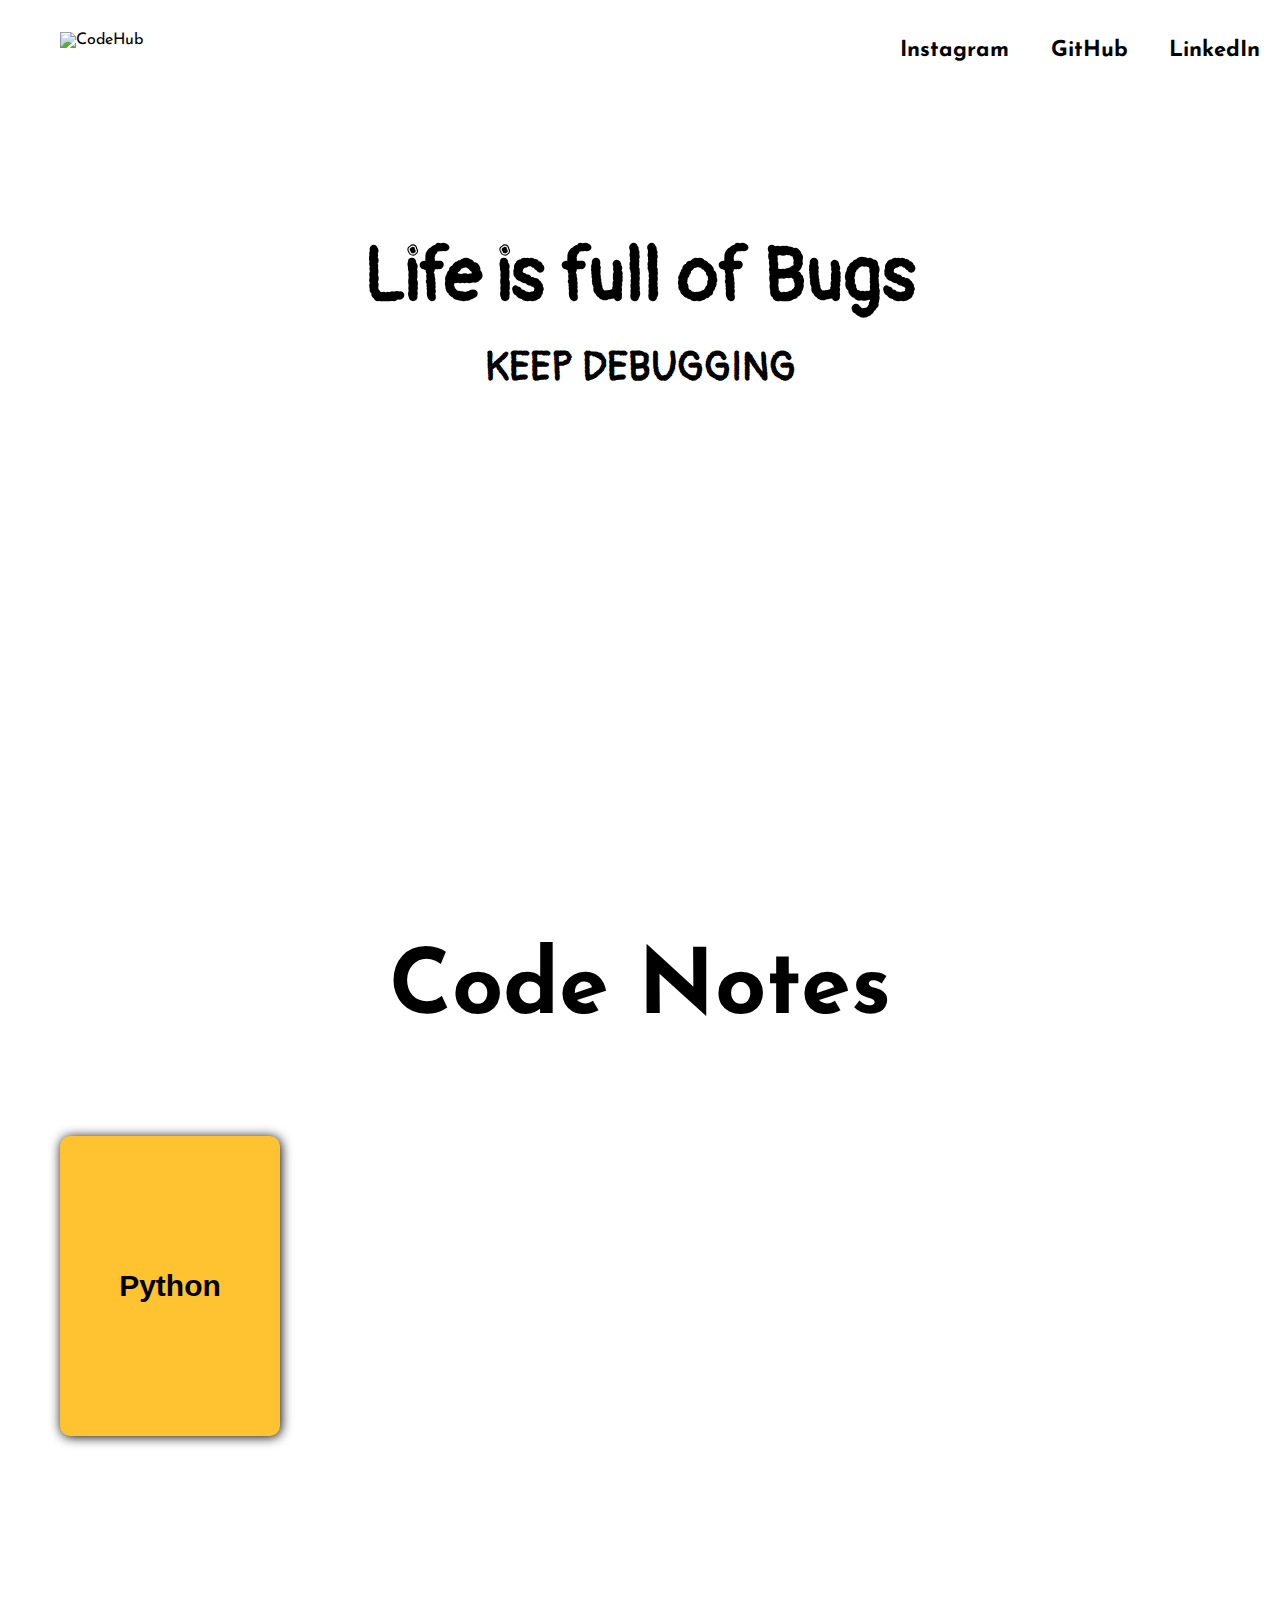
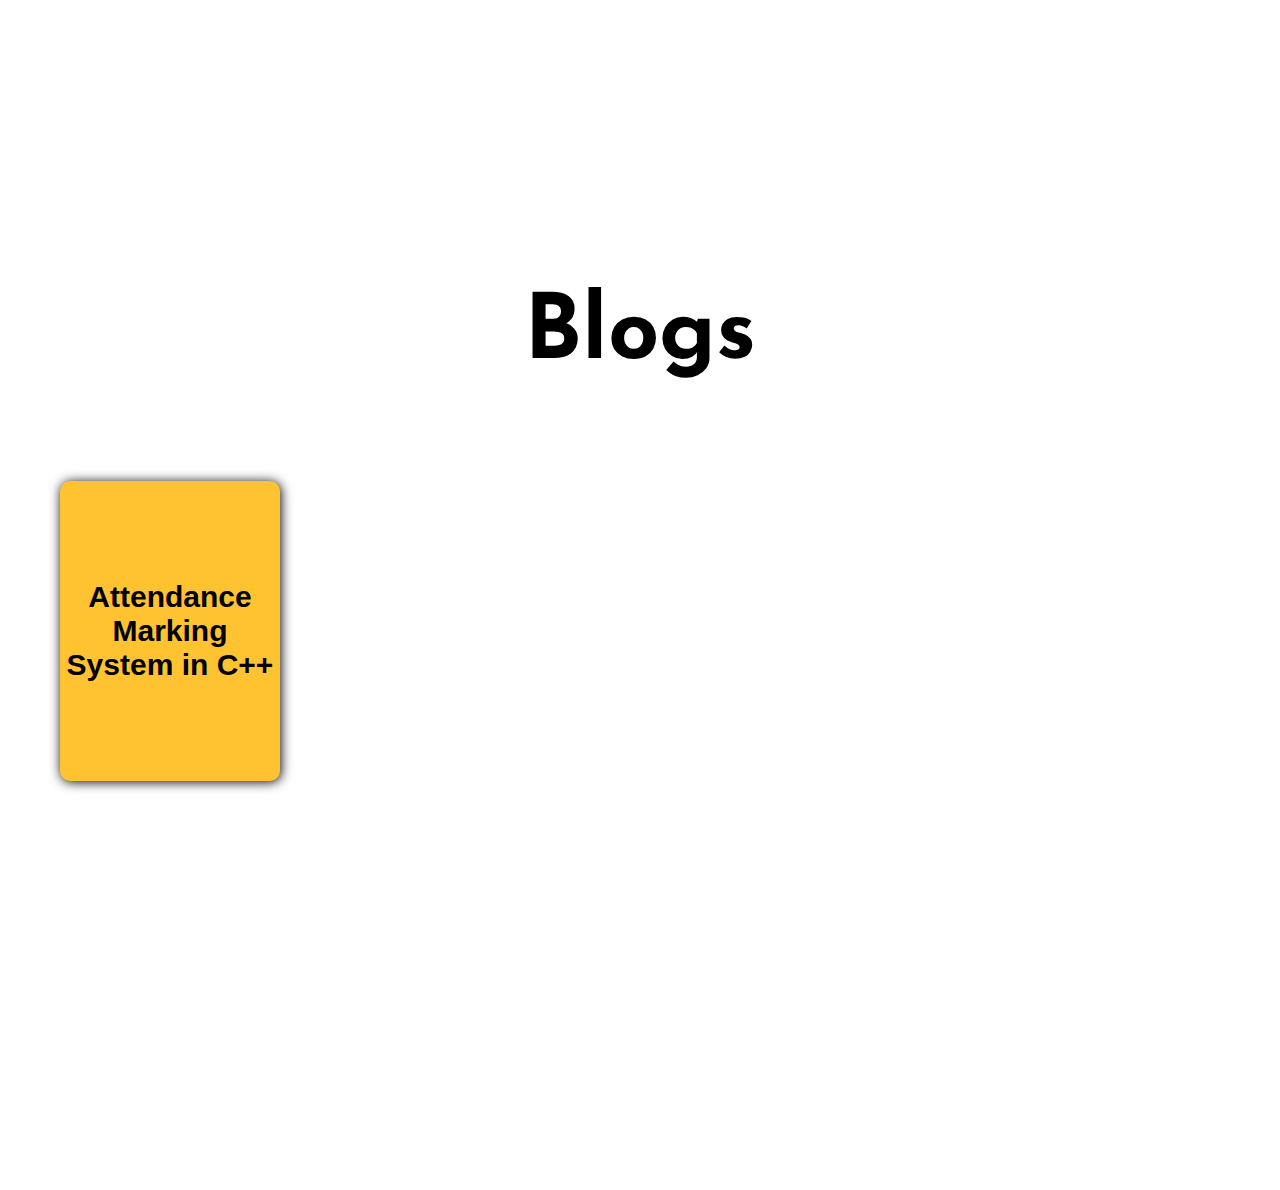
==== index.html @ 97d325f3 "Add files via upload" ====
<!DOCTYPE html>
<html lang="en">

<head>
    <meta charset="UTF-8">
    <meta name="viewport" content="width=device-width, initial-scale=1.0">
    <link rel="preconnect" href="https://fonts.googleapis.com">
    <link rel="preconnect" href="https://fonts.gstatic.com" crossorigin>
    <link href="https://fonts.googleapis.com/css2?family=Josefin+Sans:wght@500&display=swap" rel="stylesheet">
    <link rel="preconnect" href="https://fonts.googleapis.com">
    <link rel="preconnect" href="https://fonts.gstatic.com" crossorigin>
    <link href="https://fonts.googleapis.com/css2?family=Pangolin&display=swap" rel="stylesheet">
    <link rel="stylesheet" href="style.css">
    <title>CodeHub</title>
</head>

<body>
    <header>
        <div class="mainheader">
            <div class="logo">
                <img src="https://blogger.googleusercontent.com/img/b/R29vZ2xl/AVvXsEhnwAlSy9-JUlV4OXQXLPVt4agEx2n1EClx3HOGZJIJipi0oX6iOwIsTotYP7QtV5KnrO7Pg6qmCGH95zp7j4-5gbJUNTJ43BNNJ6tttXECpr_3sEcF9_h5WU2BL8SPnFP2dXFYlkSadB-Pz6EVfK6QwVOmWVlpvPFEPp65pNeU-IxrL9AIcE17whzkyx8K/s1600/logo_final.png" alt="CodeHub">
            </div>
            <nav>
                
                <!-- <button id="b1"><b>Instagram</b></button>
                <button id="b2"><b>GitHub</b></button>
                <button id="b3"><b>LinkedIn</b></button> -->

                <div class="button-wrapper">
                    <button id="b1"><a href="https://www.instagram.com/im_srj07/?next=%2F" target="_blank">Instagram</a></button>
                    <button id="b2"><a href="https://github.com/nawabSRJ" target="_blank">GitHub</a></button>
                    <button id="b3"><a href="https://www.linkedin.com/in/srajan-saxena-a6509a248/" target="_blank">LinkedIn</a></button>
                  </div>
                  
                



            </nav>

        </div>
        <!-- <main>
            <section class="quote">
                <h1>Life is full of Bugs</h1>
            </section>
            
        </main> -->
        <main>
            <section class="quote">
                <h1>Life is full of Bugs</h1>
                <h2>KEEP DEBUGGING</h2> <!-- Add the subheading here -->
            </section>
        </main>
    </header>

   <section class="secondPage">
    <div class="title">
        <h1>Code Notes</h1>
    </div>
   
    <div class="book" onclick="openCardDetails()">
        <p>Coming Soon</p>
        <div class="cover">
            <p id="text0">Python</p>
        </div>
       </div>
   </section>

   <section class="thirdPage">
    <div class="title">
        <h1>Blogs</h1>
    </div>
   
    <div class="book" onclick="openblogDetails()">
        <p>Click to Read</p>
        <div class="cover">
            <p id="text1">Attendance Marking System in C++</p>
        </div>
       </div>
   </section>
   


</body>
<script>
    function openCardDetails() {
        window.open("https://www.google.com/", "_blank");
      }
    function openblogDetails() {
        window.open("deprox.html", "_blank");
      }
      
      
</script>

</html>
---- style.css ----
*{
    margin :0;
    padding:0;
    box-sizing: border-box;
    font-family:'Josefin Sans', sans-serif;

}

header{
    width: 100%;
    height: 100vh;
    background-image: url('https://blogger.googleusercontent.com/img/b/R29vZ2xl/AVvXsEjB2biAkAMXPqrZAqTR3930S2KGRCzgfDee56jVp0f3C-xxtZbVitlTsELXrg-yehmkVfuoSRO4AyZvy8HAvxagrzO7k7CqAqBWys-tw0f7mHc3bZXPONbzU18jCSzMWTx0exP5E75Jb_C2KV51qYuubG6UE30peDRTyUX4jhBPykRcEKVl5myAFc2fEGOP/s320/LastLogo2.png');
    /* LL2 , LL , logo_final */
    background-repeat: no-repeat;
    background-size: 100% 100%;
}

.mainheader nav{
    width: 400px;
    display: flex;
    justify-content :space-between;
    align-items: center;
    /* padding-right: 300px; */
    
}
/*
.mainheader nav button{
    text-transform :capitalize;
    font-size: 22px;
    font-weight: bold;
    padding: 10px 20px;
    text-align: center;
    display: flex;
    justify-content: space-between;
    /* font-size: medium; 
    font-family: Arial, Helvetica, sans-serif;
    border:none;
    color: black;
    cursor: pointer;            
    /* background-color: #ff9900; 
    background-color: white;
    
    border-radius: 10px;
} 

  
.mainheader nav button:hover{
    color:#ff9900;
    background-color: black;
}
*/

.mainheader nav .button-wrapper {
    width: 400px;
    display: flex;
    justify-content: space-between;
    align-items: center;
  }
  
  .mainheader nav .button-wrapper button {
    text-transform: capitalize;
    font-size: 22px;
    font-weight: bold;
    padding: 10px 20px;
    text-align: center;
    display: flex;
    justify-content: space-between;
    font-family: Arial, Helvetica, sans-serif;
    border: none;
    color: black;
    cursor: pointer;
    background-color: white;
    border-radius: 10px;
  }
  
  .mainheader nav .button-wrapper button:hover {
    color: #ff9900;
    background-color: black;
  }
  
  .mainheader nav .button-wrapper button a {
    text-decoration: none;
    color: inherit;
  }
  
/* *------------------------------------------------------*/

.mainheader{
    width: 100%;
    height: 100px;
    display: flex;
    justify-content: space-between ;
    align-items: center;
}

.mainheader .logo img{
    width: 240px;
    height: 85px;
    padding-bottom: 20px;
    padding-left: 60px;
}
/* 

main{
    width: 100%;
    display: flex;
    justify-content: space-between ;
    align-items: center;
}

main section{
    display: flex;
    justify-content: space-between;
    padding-left: 415px;
} */
/* 
main .quote{
    padding-left: 450px; 
    display: flex;
     text-align: center;  
}

.quote h1{
    margin-top: 100px;
    font-size: 75px;
    font-family: 'Pangolin', cursive;
    font-weight: 900;
    font-variant: small-caps;
}
*/
main section {
    display: flex;
    flex-direction: column; /* Change to a vertical layout */
    align-items: center; /* Center align the content horizontally */
  }
  
  .quote h1 {
    margin-top: 130px; /* Remove the top margin from the heading */
    font-size: 75px;
    font-family: 'Pangolin';
    margin-bottom: 20px; /* Add some spacing between the heading and subheading */
    font-weight: 900;
    /* font-variant: small-caps; */
  }
  
  .quote h2 {
    font-size: 40px; /* Adjust the font size of the subheading as per your preference */
    font-family: 'Pangolin';
  }
  

/* *---------------------------SECOND PAGE--------------------------------------- */

.secondPage{
    width: 100%;
    height: 100vh;
    background-color: white;
}

.title{
    margin-top: 45px;
    margin-bottom: 15px;
    font-size: 45px;
    text-align: center;
    font-family: 'Times New Roman', Times, serif;
}

.book {
    margin-top: 100px;
    margin-left: 60px;
    position: relative;
    border-radius: 10px;
    width: 220px;
    height: 300px;
    background-color: whitesmoke;
    /* -webkit-box-shadow: 1px 1px 12px #000; */
    /* box-shadow: 1px 1px 12px #000; */
    -webkit-transform: preserve-3d;
    -ms-transform: preserve-3d;
    transform: preserve-3d;
    -webkit-perspective: 2000px;
    perspective: 2000px;
    display: -webkit-box;
    display: -ms-flexbox;
    display: flex;
    -webkit-box-align: center;
    -ms-flex-align: center;
    align-items: center;
    -webkit-box-pack: center;
    -ms-flex-pack: center;
    justify-content: center;
    color: #000;
  }
  
  .cover {
    top: 0;
    position: absolute;
    background-color: #FFC331;
    width: 100%;
    height: 100%;
    border-radius: 10px;
    cursor: pointer;
    -webkit-transition: all 0.5s;
    transition: all 0.9s;
    -webkit-transform-origin: 0;
    -ms-transform-origin: 0;
    transform-origin: 0;
    -webkit-box-shadow: 1px 1px 12px #000;
    box-shadow: 1px 1px 12px #000;
    display: -webkit-box;
    display: -ms-flexbox;
    display: flex;
    -webkit-box-align: center;
    -ms-flex-align: center;
    align-items: center;
    -webkit-box-pack: center;
    -ms-flex-pack: center;
    justify-content: center;
  }
  
  .book:hover .cover {
    -webkit-transition: all 0.5s;
    transition: all 0.5s;
    -webkit-transform: rotatey(-80deg);
    -ms-transform: rotatey(-80deg);
    transform: rotatey(-80deg);
  }
  
  p {
    font-size: 20px;
    font-weight: bolder;
  }

.thirdPage{
    width: 100%;
    height: 100vh;
    background-color: white;
}


#text0{
  text-align: center;
  font-family :'Franklin Gothic Medium', 'Arial Narrow', Arial, sans-serif;
  font-size: 30px;
}

#text1{
  text-align: center;
  font-family :'Franklin Gothic Medium', 'Arial Narrow', Arial, sans-serif;
  font-size: 30px;
}
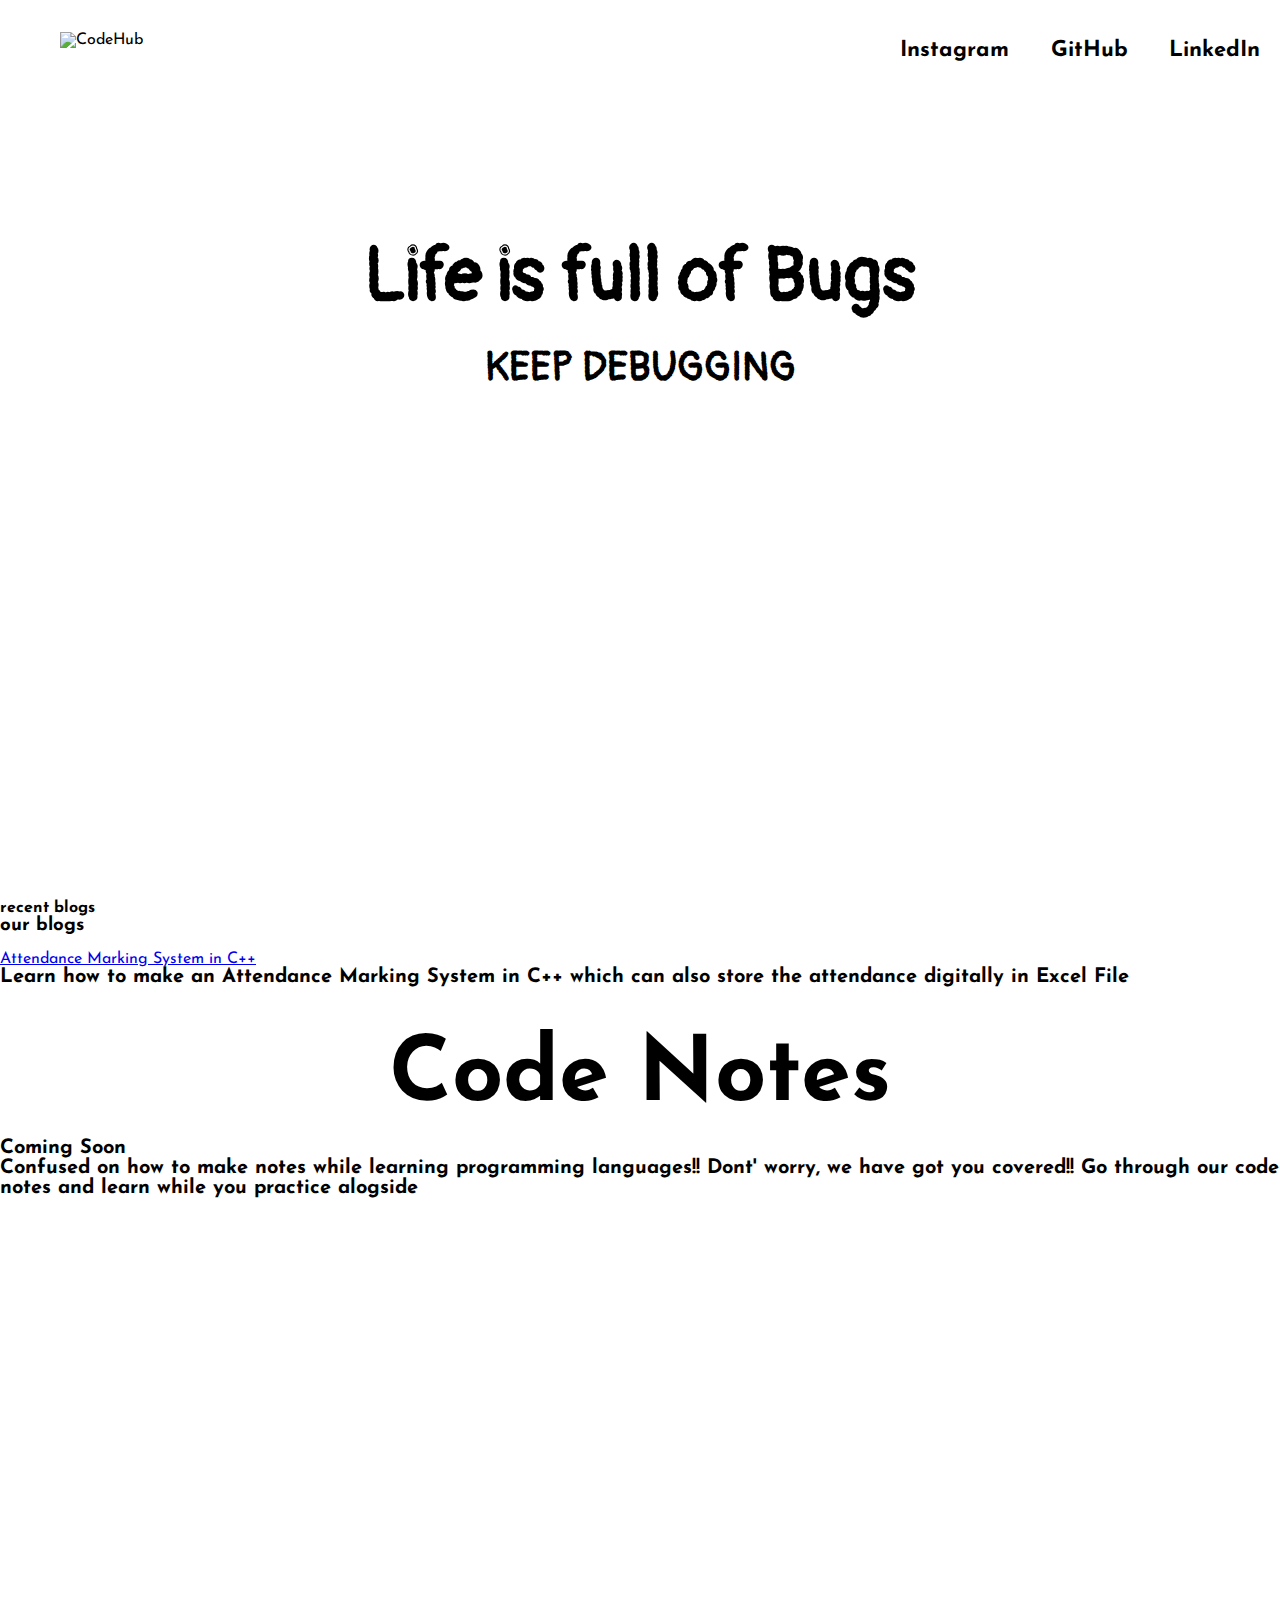
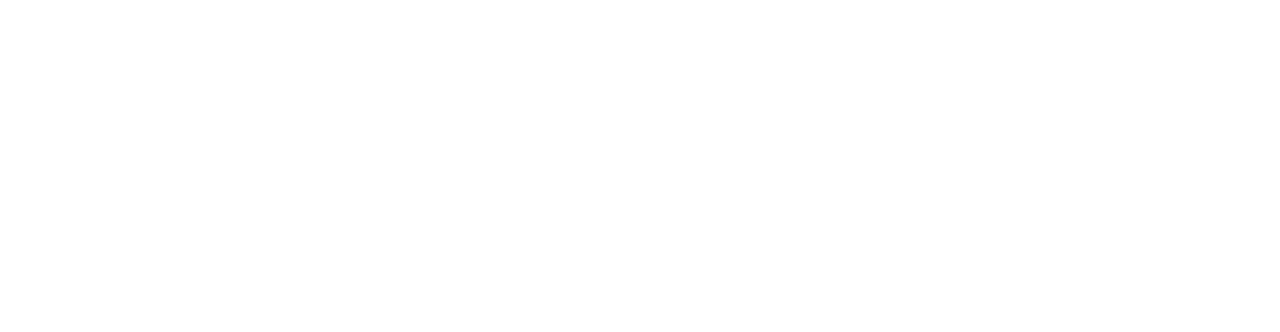
==== commit b580a8a6: "index.html" ====
--- a/index.html
+++ b/index.html
@@ -11,6 +11,9 @@
     <link rel="preconnect" href="https://fonts.gstatic.com" crossorigin>
     <link href="https://fonts.googleapis.com/css2?family=Pangolin&display=swap" rel="stylesheet">
     <link rel="stylesheet" href="style.css">
+    <link rel="preconnect" href="https://fonts.googleapis.com">
+    <link rel="preconnect" href="https://fonts.gstatic.com" crossorigin>
+    <link href="https://fonts.googleapis.com/css2?family=Pangolin&family=Poppins&display=swap" rel="stylesheet">
     <title>CodeHub</title>
 </head>
 
@@ -53,31 +56,64 @@
         </main>
     </header>
 
-   <section class="secondPage">
+        <!-- *New HTML Script for card -->
+        <section id="blog">
+        
+            <div class="blog-heading">
+                <strong>recent blogs</strong>
+                <h3>our blogs </h3>
+            </div>
+
+            <div class="blog-box-container">    <!-- *Containing all boxes-->
+
+                <!-- *Box 1 -->
+                <div class="blog-box" onclick="openblogDetails()">          <!--* info of 1st blog-->
+                    <a href="deprox.html" target="_blank">
+
+                    <div class="blog-box-img">  <!-- *blog image-->
+                        <img src="blog1_cover.png" alt="">
+                        <a href="#" class="blog-img-link"></a>
+                    </div>  <!--*box img div closed-->
+                        <!-- <i></i> -->
+                        <div class="blog-box-text">     <!-- * blog text-->
+                            <!-- <strong>DE-PROX</strong> -->
+                            <a href="deprox.html" target="_blank">Attendance Marking System in C++</a>
+                            <p>Learn how to make an Attendance Marking System in C++ which can also store the attendance digitally in Excel File</p>
+                        </div>
+                    
+                </div></a>             
+            </div>
+   
+
+    </section>
+
+
+
+       </section>
+ 
+ 
+    <section class="secondPage">
     <div class="title">
         <h1>Code Notes</h1>
     </div>
    
-    <div class="book" onclick="openCardDetails()">
+    <!-- <div class="book" onclick="openCardDetails()">
         <p>Coming Soon</p>
         <div class="cover">
             <p id="text0">Python</p>
         </div>
-       </div>
+       </div> -->
+       <div class="card">
+ 
+        <div class="card__content">
+          <p class="card__title">Coming Soon  
+          </p><p class="card__description">Confused on how to make notes while learning programming languages!! Dont' worry, we have got you covered!! Go through our code notes and learn while you practice alogside</p>
+        </div>
+      </div>
+
    </section>
 
-   <section class="thirdPage">
-    <div class="title">
-        <h1>Blogs</h1>
-    </div>
-   
-    <div class="book" onclick="openblogDetails()">
-        <p>Click to Read</p>
-        <div class="cover">
-            <p id="text1">Attendance Marking System in C++</p>
-        </div>
-       </div>
-   </section>
+  
    
 
 
@@ -93,4 +129,4 @@
       
 </script>
 
-</html>+</html>
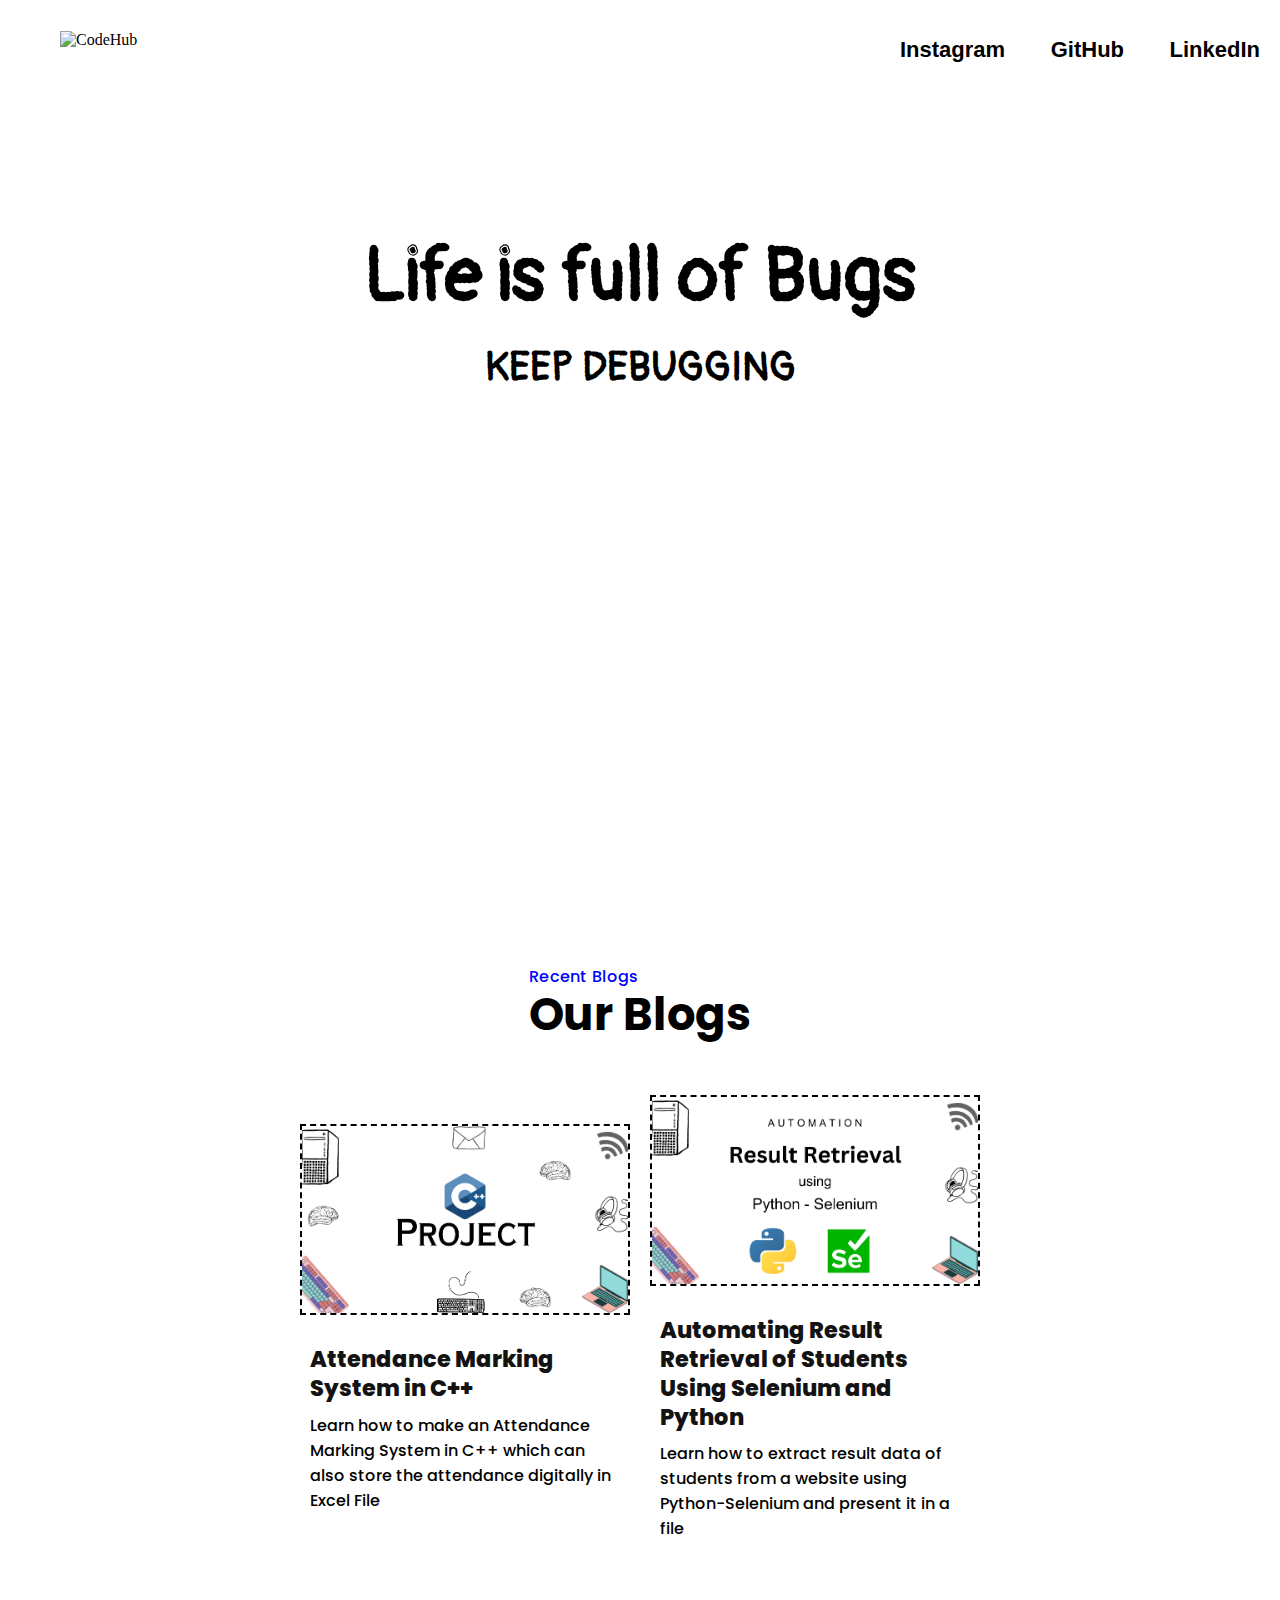
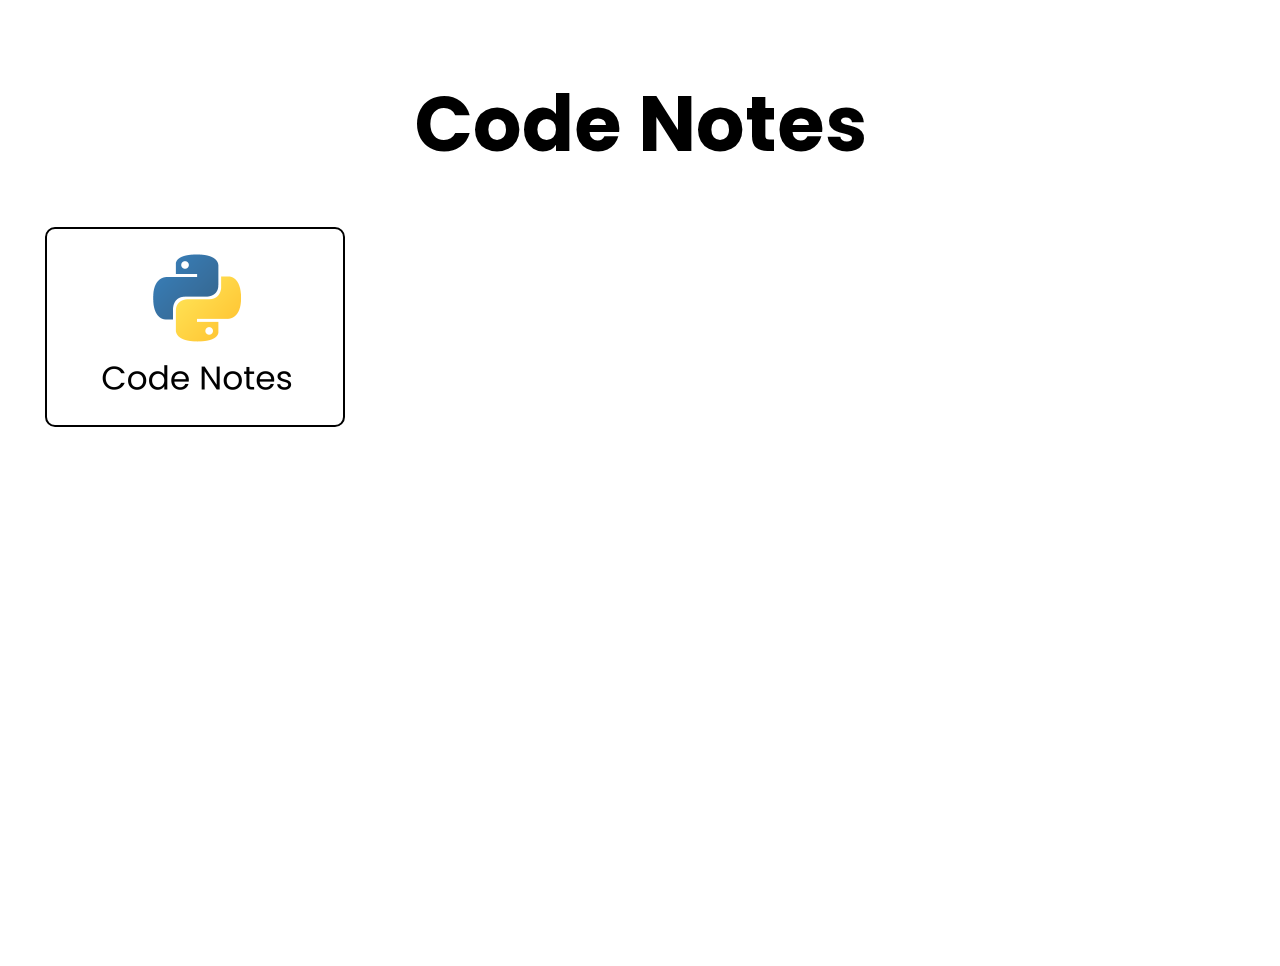
==== commit a4f98b9f: "Add files via upload" ====
--- a/index.html
+++ b/index.html
@@ -81,6 +81,22 @@
                             <p>Learn how to make an Attendance Marking System in C++ which can also store the attendance digitally in Excel File</p>
                         </div>
                     
+                </div></a>       
+                      <!-- *Box 2 -->
+                <div class="blog-box" >          <!--* info of 1st blog-->
+                    <a href="resultAtm.html" target="_blank">
+
+                    <div class="blog-box-img">  <!-- *blog image-->
+                        <img src="blog2_cover.png" alt="">
+                        <a href="#" class="blog-img-link"></a>
+                    </div>  <!--*box img div closed-->
+                        <!-- <i></i> -->
+                        <div class="blog-box-text">     <!-- * blog text-->
+                            <!-- <strong>DE-PROX</strong> -->
+                            <a href="resultAtm.html" target="_blank">Automating Result Retrieval of Students Using Selenium and Python</a>
+                            <p>Learn how to extract result data of students from a website using Python-Selenium and present it in a file</p>
+                        </div>
+                    
                 </div></a>             
             </div>
    
@@ -129,4 +145,4 @@
       
 </script>
 
-</html>
+</html>--- a/style.css
+++ b/style.css
@@ -2,7 +2,7 @@
     margin :0;
     padding:0;
     box-sizing: border-box;
-    font-family:'Josefin Sans', sans-serif;
+
 
 }
 
@@ -160,12 +160,12 @@
 .title{
     margin-top: 45px;
     margin-bottom: 15px;
-    font-size: 45px;
+    font-size: 2.4rem;
     text-align: center;
-    font-family: 'Times New Roman', Times, serif;
-}
-
-.book {
+    font-family : 'Poppins', sans-serif;
+}
+
+/* .book {
     margin-top: 100px;
     margin-left: 60px;
     position: relative;
@@ -174,7 +174,7 @@
     height: 300px;
     background-color: whitesmoke;
     /* -webkit-box-shadow: 1px 1px 12px #000; */
-    /* box-shadow: 1px 1px 12px #000; */
+    /* box-shadow: 1px 1px 12px #000; 
     -webkit-transform: preserve-3d;
     -ms-transform: preserve-3d;
     transform: preserve-3d;
@@ -229,13 +229,211 @@
   p {
     font-size: 20px;
     font-weight: bolder;
-  }
+  } */
+
+/* *--------------------------New Box Script------------------------- */
+
+.card {
+  position: relative;
+  margin-top: 45px;
+  margin-left: 45px;
+  border: 2px solid black;
+  width: 300px;
+  height: 200px;
+/*  background: linear-gradient(-45deg, #f89b29 0%, #ff0f7b 100% ); */
+background-image: url(CN1_cover.png);
+  border-radius: 10px;
+  display: flex;
+  align-items: center;
+  justify-content: center;
+  overflow: hidden;
+  transition: all 0.6s cubic-bezier(0.23, 1, 0.320, 1);
+}
+
+.card svg {
+  width: 48px;
+  fill: #333;
+  transition: all 0.6s cubic-bezier(0.23, 1, 0.320, 1);
+}
+
+.card:hover {
+  transform: rotate(-5deg) scale(1.1);
+  box-shadow: 0 10px 20px rgba(0, 0, 0, 0.2);
+}
+
+.card__content {
+  position: absolute;
+  top: 50%;
+  left: 50%;
+  transform: translate(-50%, -50%) rotate(-45deg);
+  width: 100%;
+  height: 100%;
+  padding: 20px;
+  box-sizing: border-box;
+  background-color: #fff;
+  opacity: 0;
+  transition: all 0.6s cubic-bezier(0.23, 1, 0.320, 1);
+}
+
+.card:hover .card__content {
+  transform: translate(-50%, -50%) rotate(0deg);
+  opacity: 1;
+}
+
+.card__title {
+  margin: 0;
+  font-size: 24px;
+  color: #333;
+  font-weight: 700;
+  font-family: 'poppins';
+}
+
+.card__description {
+  margin: 10px 0 0;
+  font-size: 14px;
+  font-family: 'poppins';
+  color: #777;
+  line-height: 1.4;
+}
+
+.card:hover svg {
+  scale: 0;
+  transform: rotate(-45deg);
+}
+
+/* *------------------------------------------------------------------------------ */
+
+
+
+
+
+
+
 
 .thirdPage{
     width: 100%;
     height: 100vh;
     background-color: white;
-}
+    /* script added : */
+ 
+}
+
+/* *------------------------------Complete Box Css-----------------------  */
+
+a{
+  text-decoration: none;
+}
+ul{
+  list-style: none;
+}
+
+#blog{
+  display: flex;
+  flex-direction: column;
+  justify-content: center;
+  align-items: center;
+  padding: 50px 0px;
+  /* background-color: whitesmoke; */
+  background-color: white;
+}
+
+.blog-heading{
+  font-size: 2.4rem;
+  font-family : 'Poppins', sans-serif;
+  text-transform: capitalize;
+  font-weight: 800;
+  color:black;
+  align-items :stretch;
+  line-height: 2.4rem;
+  justify-content: space-between;
+}
+
+.blog-heading strong{
+  color : blue;
+  font-weight: 500;
+  font-size: 1rem;
+  letter-spacing: 0.3px;
+}
+
+.blog-box-container{
+  display: flex;
+  justify-content: center;
+  align-items: center;
+  margin-top: 50px;
+}
+
+.blog-box{
+  max-width: 350px;
+  width: 100%;
+  height : 100%;
+  display: flex;
+  padding: 10px;
+  flex-direction: column;
+  transition: all ease 0.7s;
+}
+.blog-box:hover{
+  background-color: white;
+  box-shadow:16px 20px 50px black;
+}
+
+.blog-box-img{
+  width: 100%;
+  height : 100%;
+  /* max-width: 300px;  sets a limit to width , but here it was disturbing the img                                          */     
+  overflow: hidden;
+  display: flex;
+  position: relative;
+  border: 2.5px dashed black;
+}
+
+.blog-box-img img{
+  width: 100%;
+  height: 100%;
+  object-fit: cover;
+  object-position: center;
+     
+}
+
+.blog-img-link{
+  position: absolute;
+  left: 50%;
+  top:50%;
+  transform: translate(-50% , -50%);
+  width: 50px;
+  height : 50px;
+  border-radius: 50%;
+  display: none;
+  justify-content: center;
+  align-items: center;
+  background-color: white;
+  color : black;
+  box-shadow: 2px 2px 30px rgb(20,97,212,0.12);
+}
+
+.blog-box-text{
+  display: flex;
+  flex-direction: column;
+  padding: 30px 10px 20px 10px;
+  font-family : 'Poppins', sans-serif;
+}
+
+.blog-box-text p{
+  color:black;
+  font-weight: 500;
+  font-size : 1.0rem;
+  overflow: hidden;
+}
+
+.blog-box-text a{
+  color : rgb(20, 19, 19);
+  font-size: 1.4rem;
+  font-weight: 800;
+  line-height: 1.8rem;
+  margin:0px 0px 10px 0px;
+}
+
+
+/* *----------------------------------------------------------------------- */
 
 
 #text0{
@@ -248,4 +446,4 @@
   text-align: center;
   font-family :'Franklin Gothic Medium', 'Arial Narrow', Arial, sans-serif;
   font-size: 30px;
-}+}
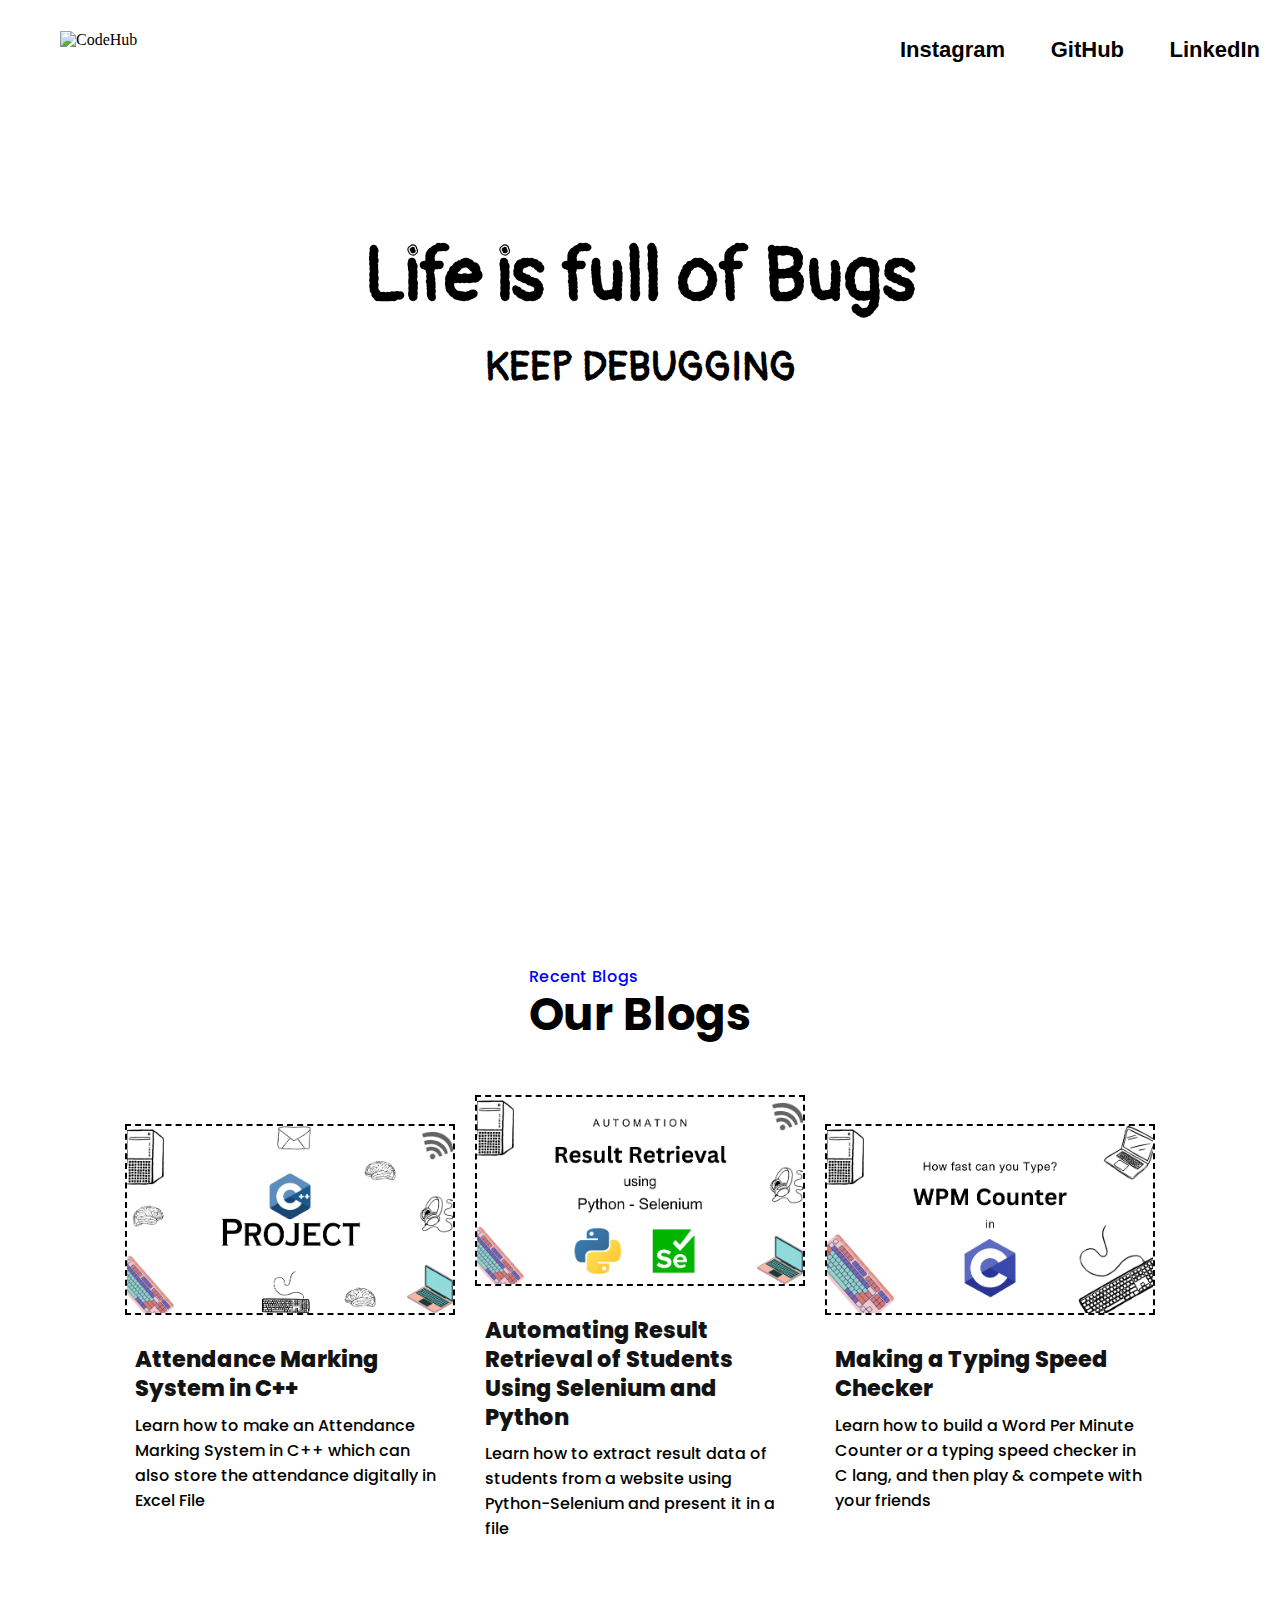
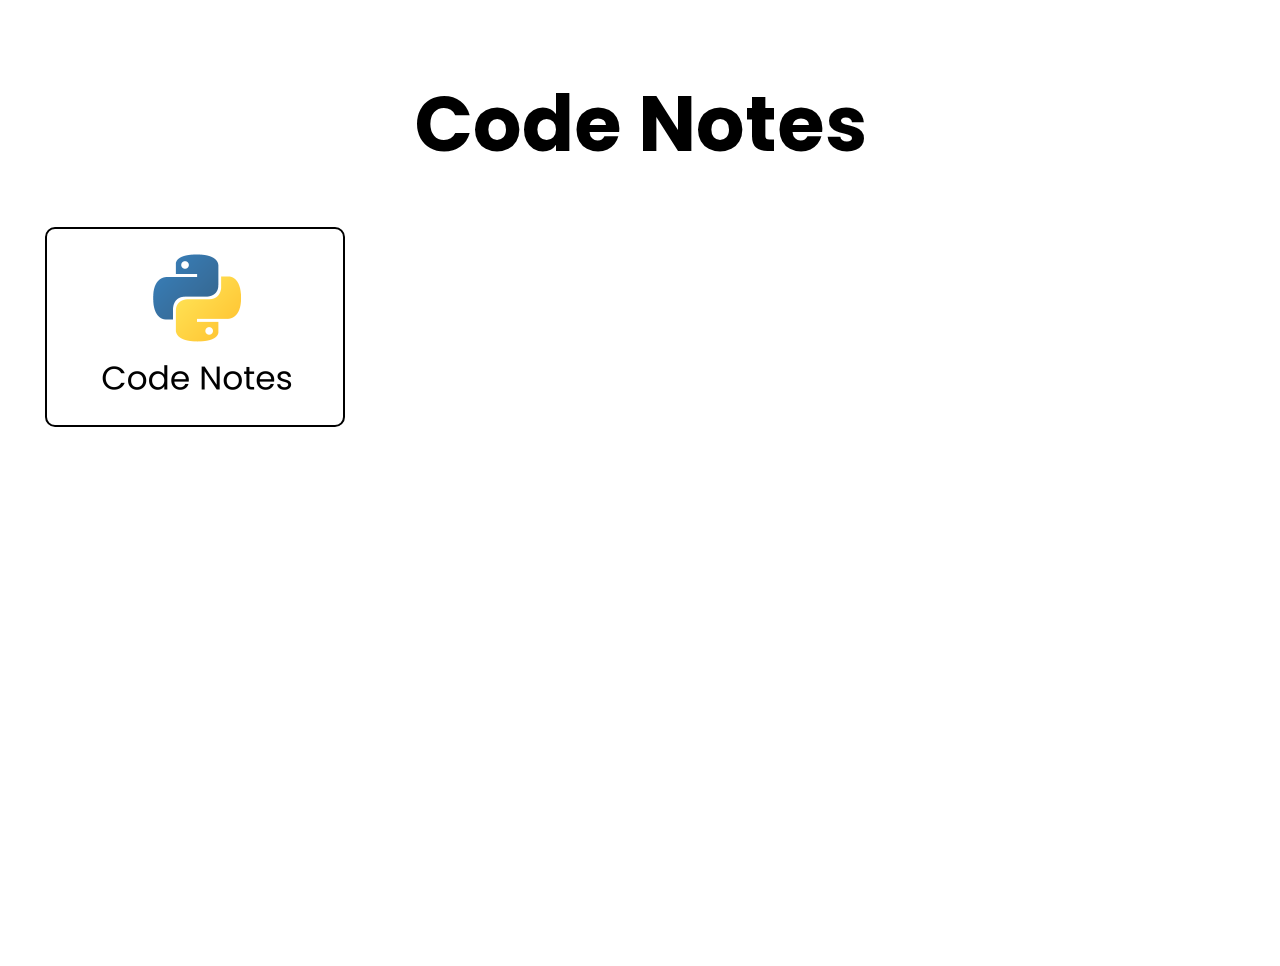
==== commit 03f1361d: "Add files via upload" ====
--- a/index.html
+++ b/index.html
@@ -97,7 +97,23 @@
                             <p>Learn how to extract result data of students from a website using Python-Selenium and present it in a file</p>
                         </div>
                     
-                </div></a>             
+                </div></a>
+                 <!-- *Box 3 -->
+                <div class="blog-box" >          <!--* info of 1st blog-->
+                    <a href="wpmCounter.html" target="_blank">
+
+                    <div class="blog-box-img">  <!-- *blog image-->
+                        <img src="blog3_cover.png" alt="">
+                        <a href="#" class="blog-img-link"></a>
+                    </div>  <!--*box img div closed-->
+                        <!-- <i></i> -->
+                        <div class="blog-box-text">     <!-- * blog text-->
+                            <!-- <strong>DE-PROX</strong> -->
+                            <a href="wpmCounter.html" target="_blank">Making a Typing Speed Checker</a>
+                            <p>Learn how to build a Word Per Minute Counter or a typing speed checker in C lang, and then play & compete with your friends </p>
+                        </div>
+                    
+                </div></a>  
             </div>
    
 
--- a/style.css
+++ b/style.css
@@ -253,7 +253,7 @@
 .card svg {
   width: 48px;
   fill: #333;
-  transition: all 0.6s cubic-bezier(0.23, 1, 0.320, 1);
+  transition: all 0.1s cubic-bezier(0.23, 1, 0.320, 1);
 }
 
 .card:hover {
@@ -446,4 +446,4 @@
   text-align: center;
   font-family :'Franklin Gothic Medium', 'Arial Narrow', Arial, sans-serif;
   font-size: 30px;
-}
+}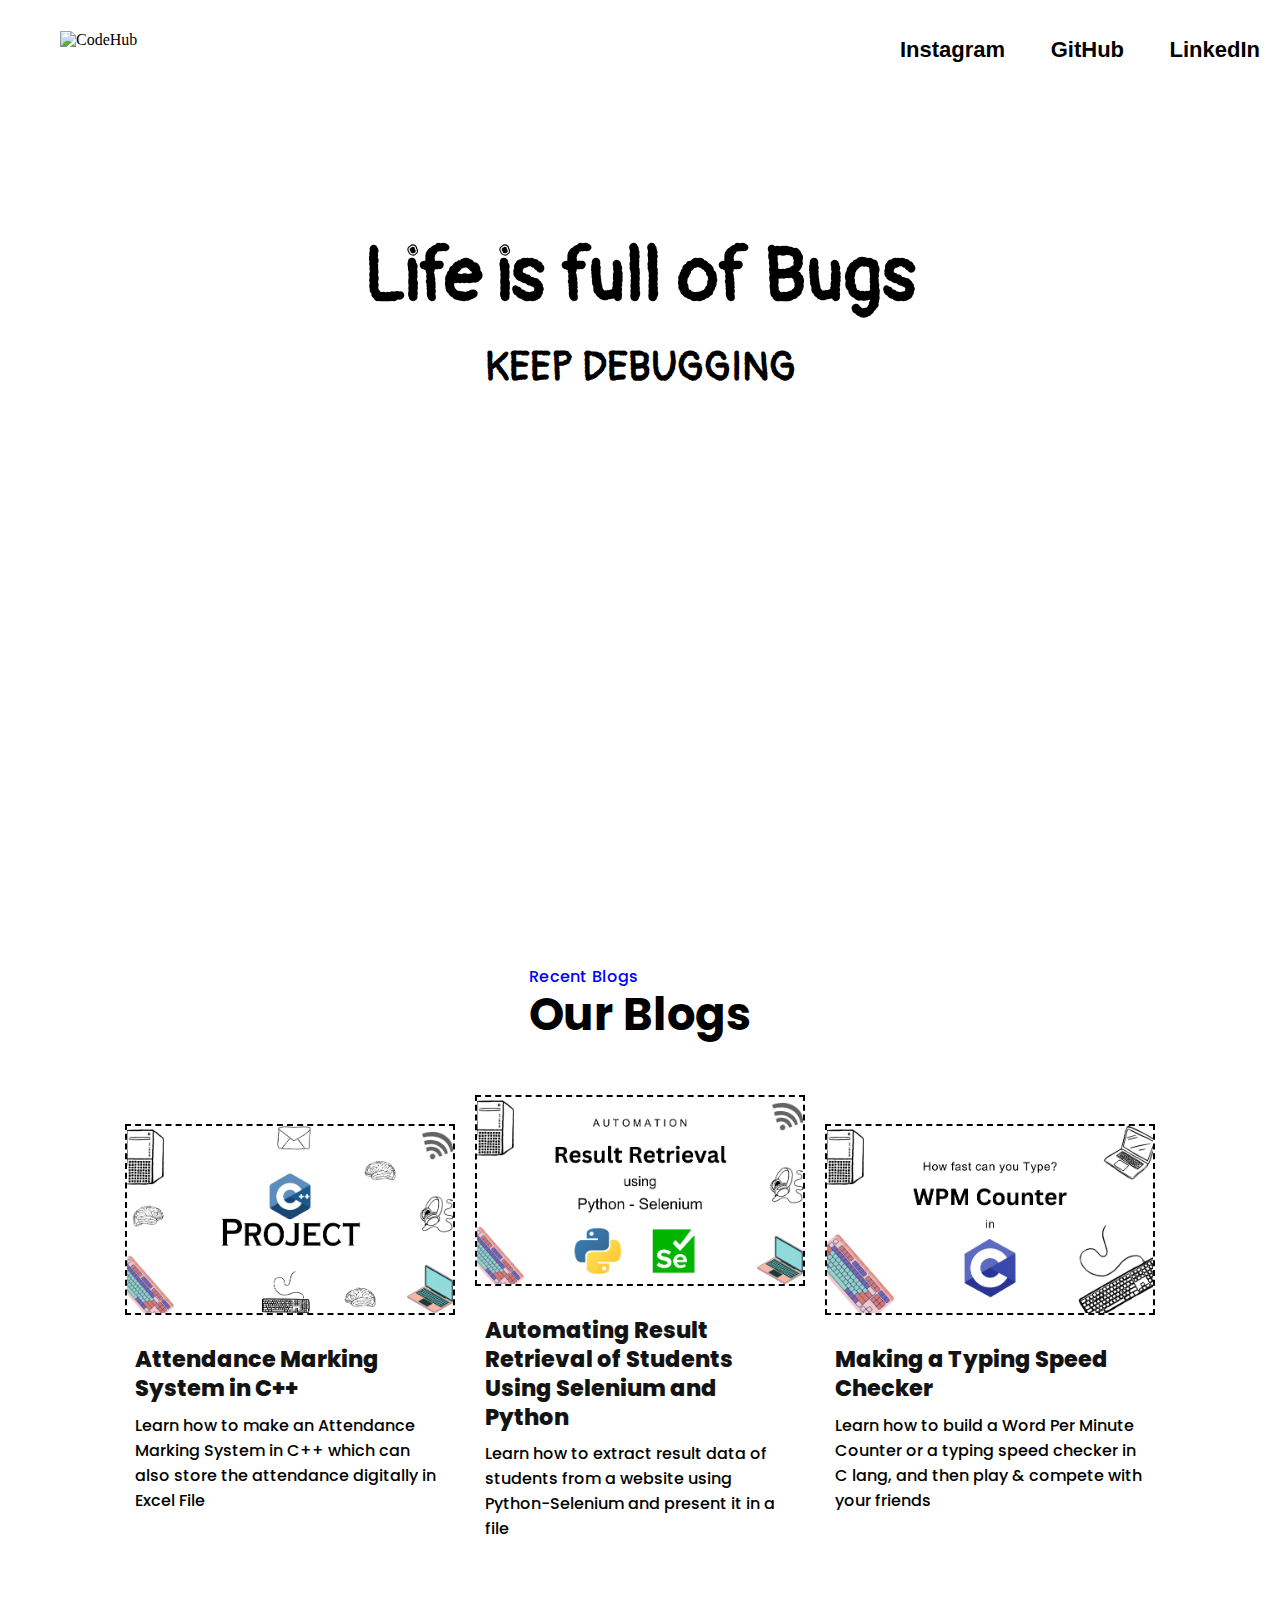
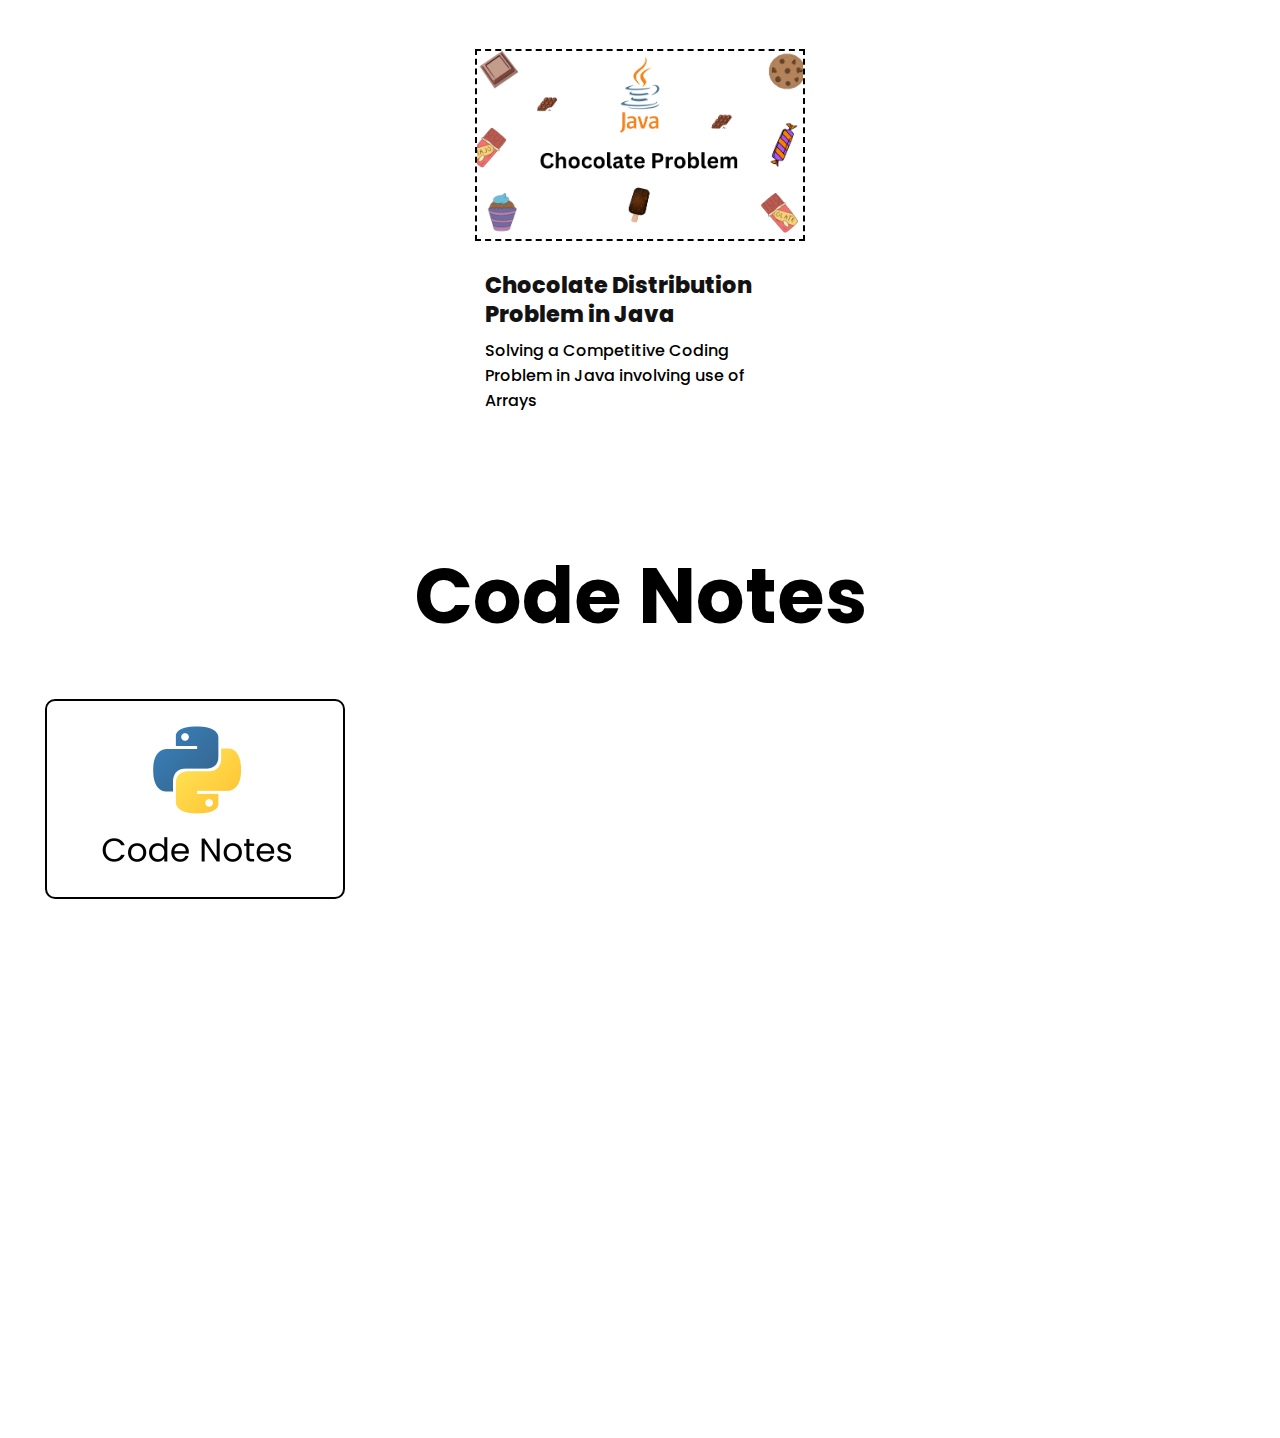
==== commit 68f26cf0: "Add files via upload" ====
--- a/index.html
+++ b/index.html
@@ -104,7 +104,7 @@
 
                     <div class="blog-box-img">  <!-- *blog image-->
                         <img src="blog3_cover.png" alt="">
-                        <a href="#" class="blog-img-link"></a>
+                        <a href="wpmCounter.html" class="blog-img-link"></a>
                     </div>  <!--*box img div closed-->
                         <!-- <i></i> -->
                         <div class="blog-box-text">     <!-- * blog text-->
@@ -114,8 +114,29 @@
                         </div>
                     
                 </div></a>  
+                
+
+               
             </div>
-   
+            <br>
+            <div class="blog-box-container">
+                  <!-- *Box 4 -->
+                  <div class="blog-box" >         
+                    <a href="Blog4.html" target="_blank">
+
+                    <div class="blog-box-img">  <!-- *blog image-->
+                        <img src="Blog4_cover.png" alt="">
+                        <a href="Blog4.html" class="blog-img-link"></a>
+                    </div>  <!--*box img div closed-->
+                        <!-- <i></i> -->
+                        <div class="blog-box-text">     <!-- * blog text-->
+                            <!-- <strong>DE-PROX</strong> -->
+                            <a href="Blog4.html" target="_blank">Chocolate Distribution Problem in Java</a>
+                            <p>Solving a Competitive Coding Problem in Java involving use of Arrays </p>
+                        </div>
+                    
+                </div></a>  
+            </div>
 
     </section>
 
@@ -139,7 +160,7 @@
  
         <div class="card__content">
           <p class="card__title">Coming Soon  
-          </p><p class="card__description">Confused on how to make notes while learning programming languages!! Dont' worry, we have got you covered!! Go through our code notes and learn while you practice alogside</p>
+          </p><p class="card__description">Confused on how to make notes while learning programming languages!! Dont' worry, we have got you covered!! Go through our code notes and learn while you practice alongside</p>
         </div>
       </div>
 
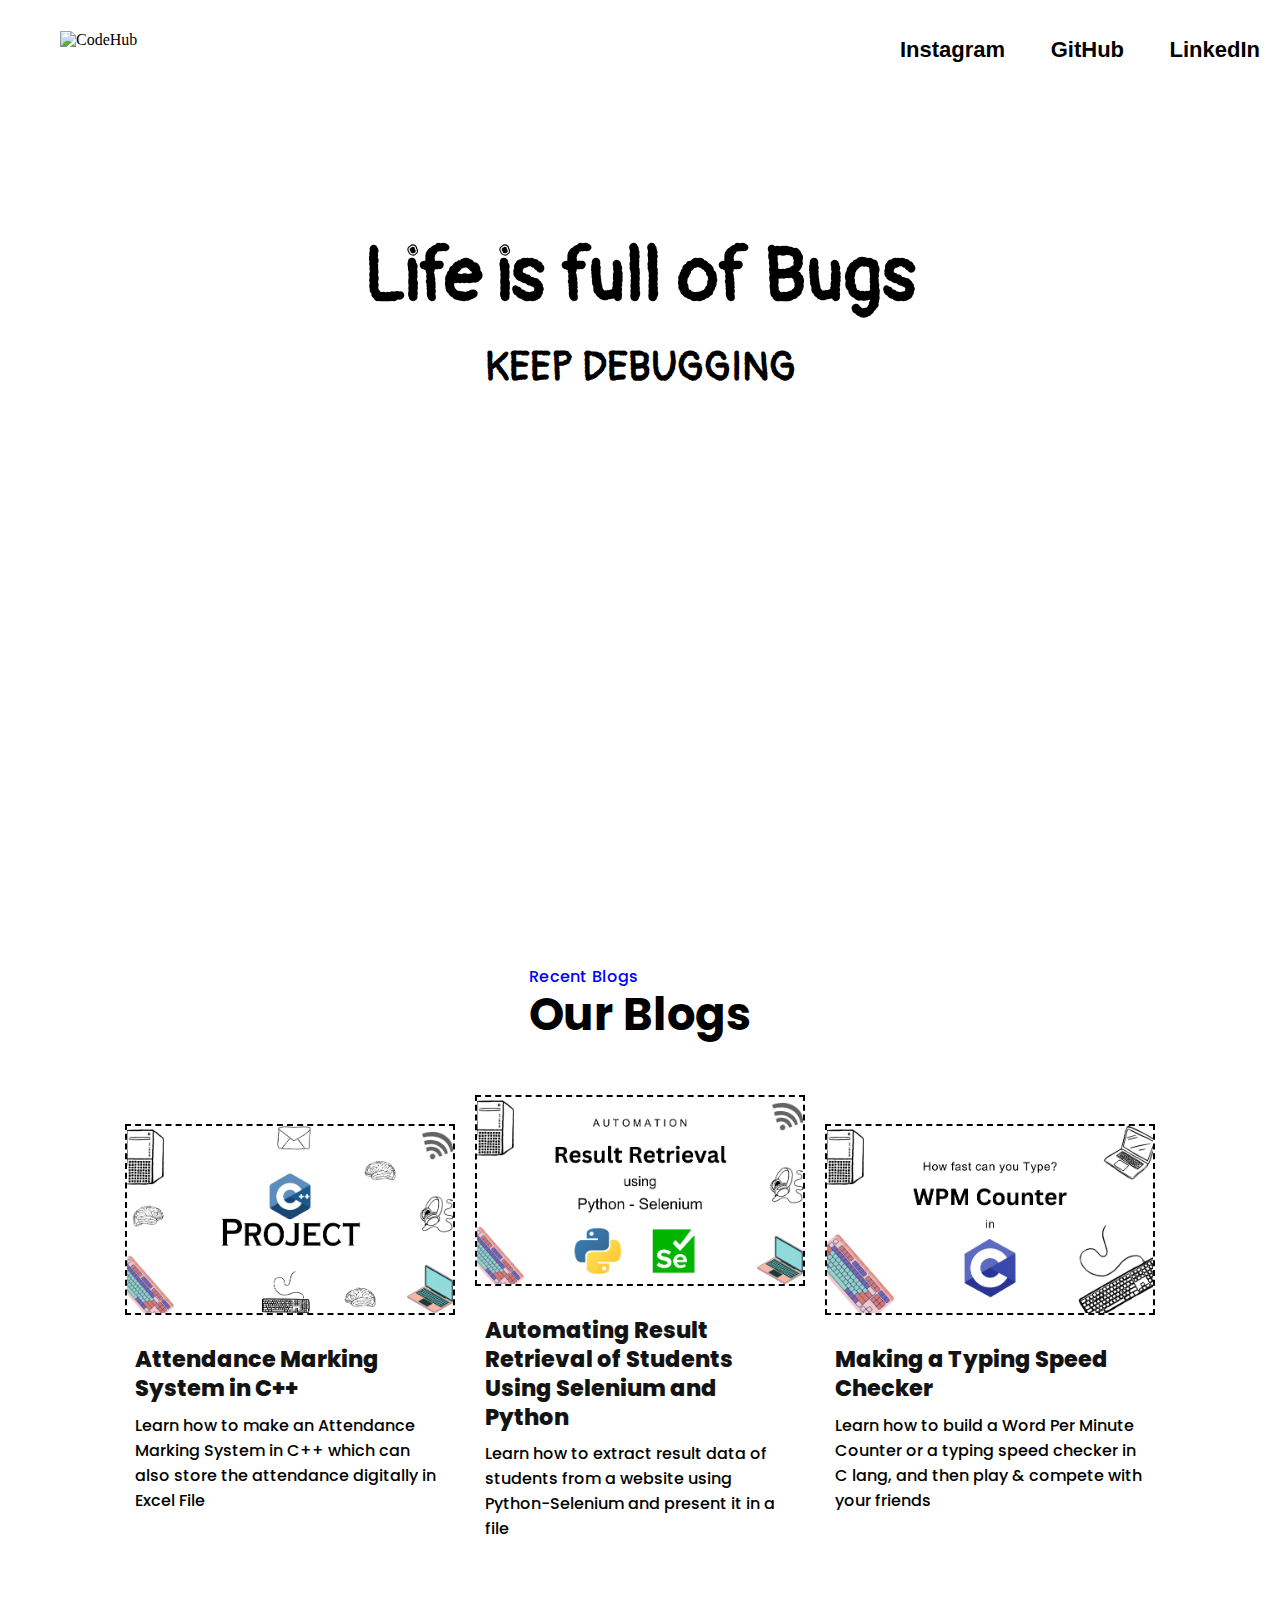
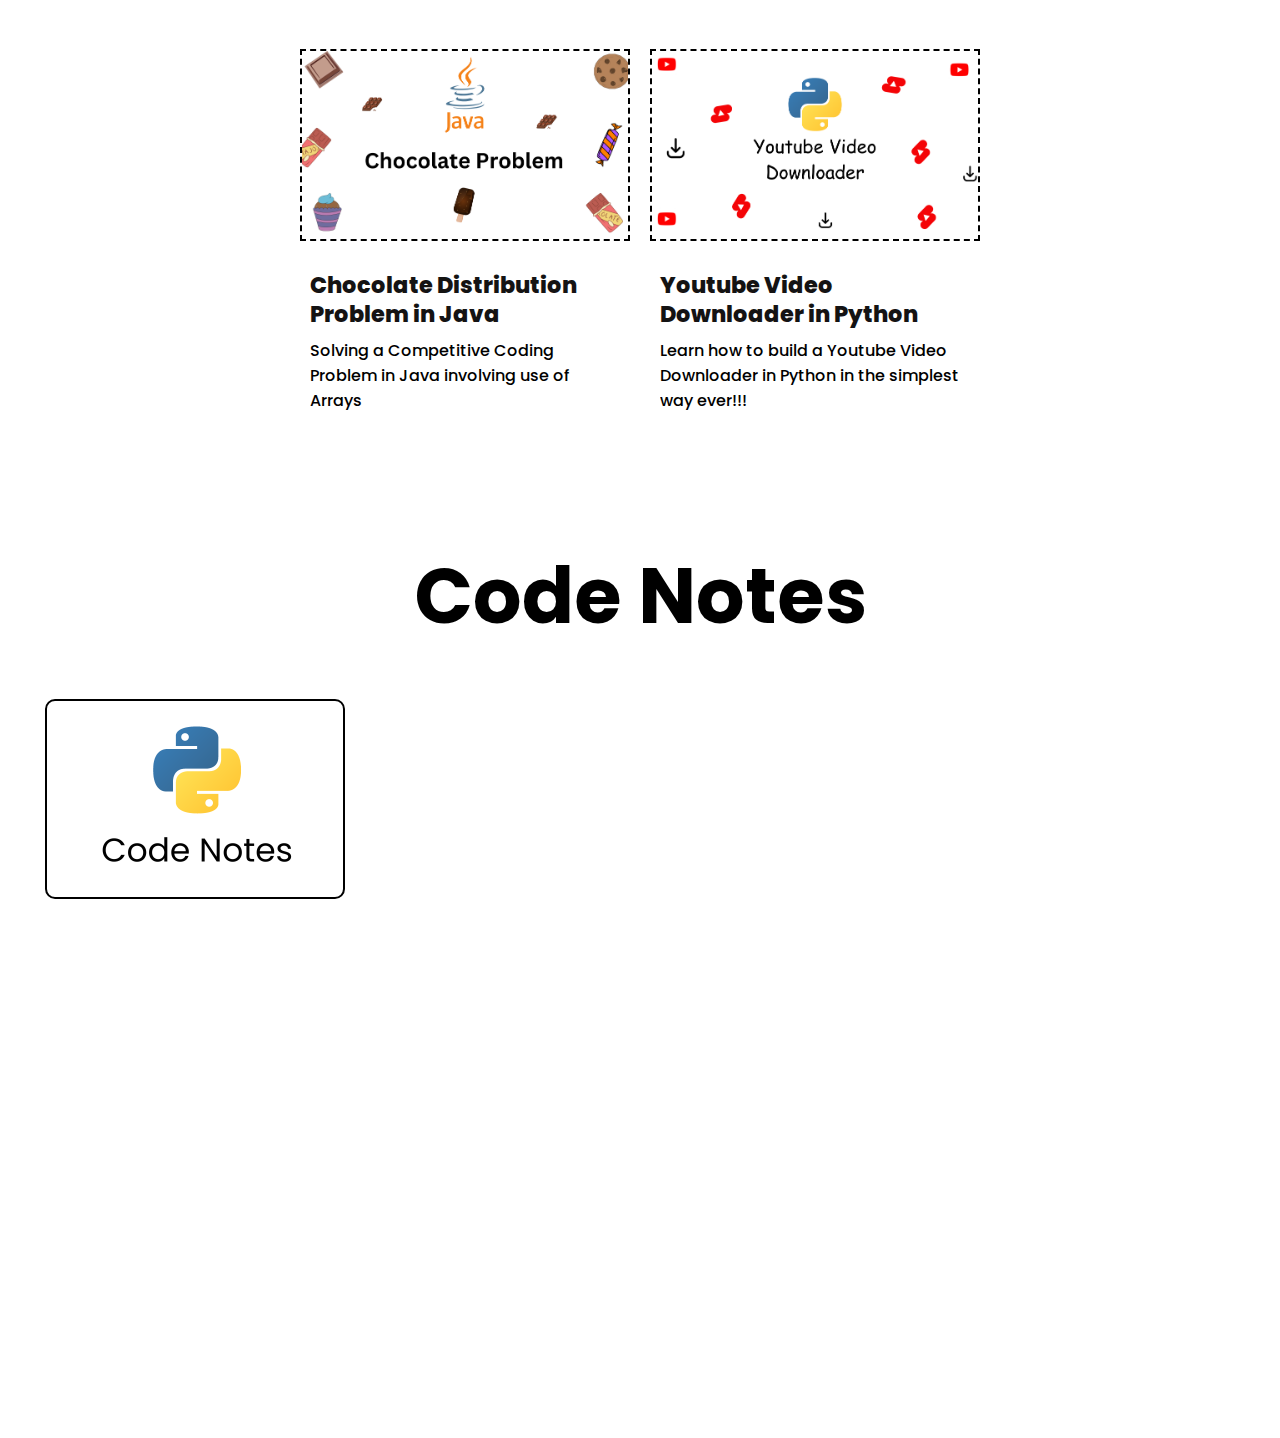
==== commit 6e202a84: "Add files via upload" ====
--- a/index.html
+++ b/index.html
@@ -25,9 +25,6 @@
             </div>
             <nav>
                 
-                <!-- <button id="b1"><b>Instagram</b></button>
-                <button id="b2"><b>GitHub</b></button>
-                <button id="b3"><b>LinkedIn</b></button> -->
 
                 <div class="button-wrapper">
                     <button id="b1"><a href="https://www.instagram.com/im_srj07/?next=%2F" target="_blank">Instagram</a></button>
@@ -42,12 +39,7 @@
             </nav>
 
         </div>
-        <!-- <main>
-            <section class="quote">
-                <h1>Life is full of Bugs</h1>
-            </section>
-            
-        </main> -->
+    
         <main>
             <section class="quote">
                 <h1>Life is full of Bugs</h1>
@@ -136,6 +128,22 @@
                         </div>
                     
                 </div></a>  
+                  <!-- *Box 5 -->
+                  <div class="blog-box" >         
+                    <a href="Blog5.html" target="_blank">
+
+                    <div class="blog-box-img">  <!-- *blog image-->
+                        <img src="Blog5_cover.png" alt="">
+                        <a href="Blog5.html" class="blog-img-link"></a>
+                    </div>  <!--*box img div closed-->
+                        <!-- <i></i> -->
+                        <div class="blog-box-text">     <!-- * blog text-->
+                            <!-- <strong>DE-PROX</strong> -->
+                            <a href="Blog5.html" target="_blank">Youtube Video Downloader in Python</a>
+                            <p>Learn how to build a Youtube Video Downloader in Python in the simplest way ever!!!</p>
+                        </div>
+                    
+                </div></a>  
             </div>
 
     </section>
